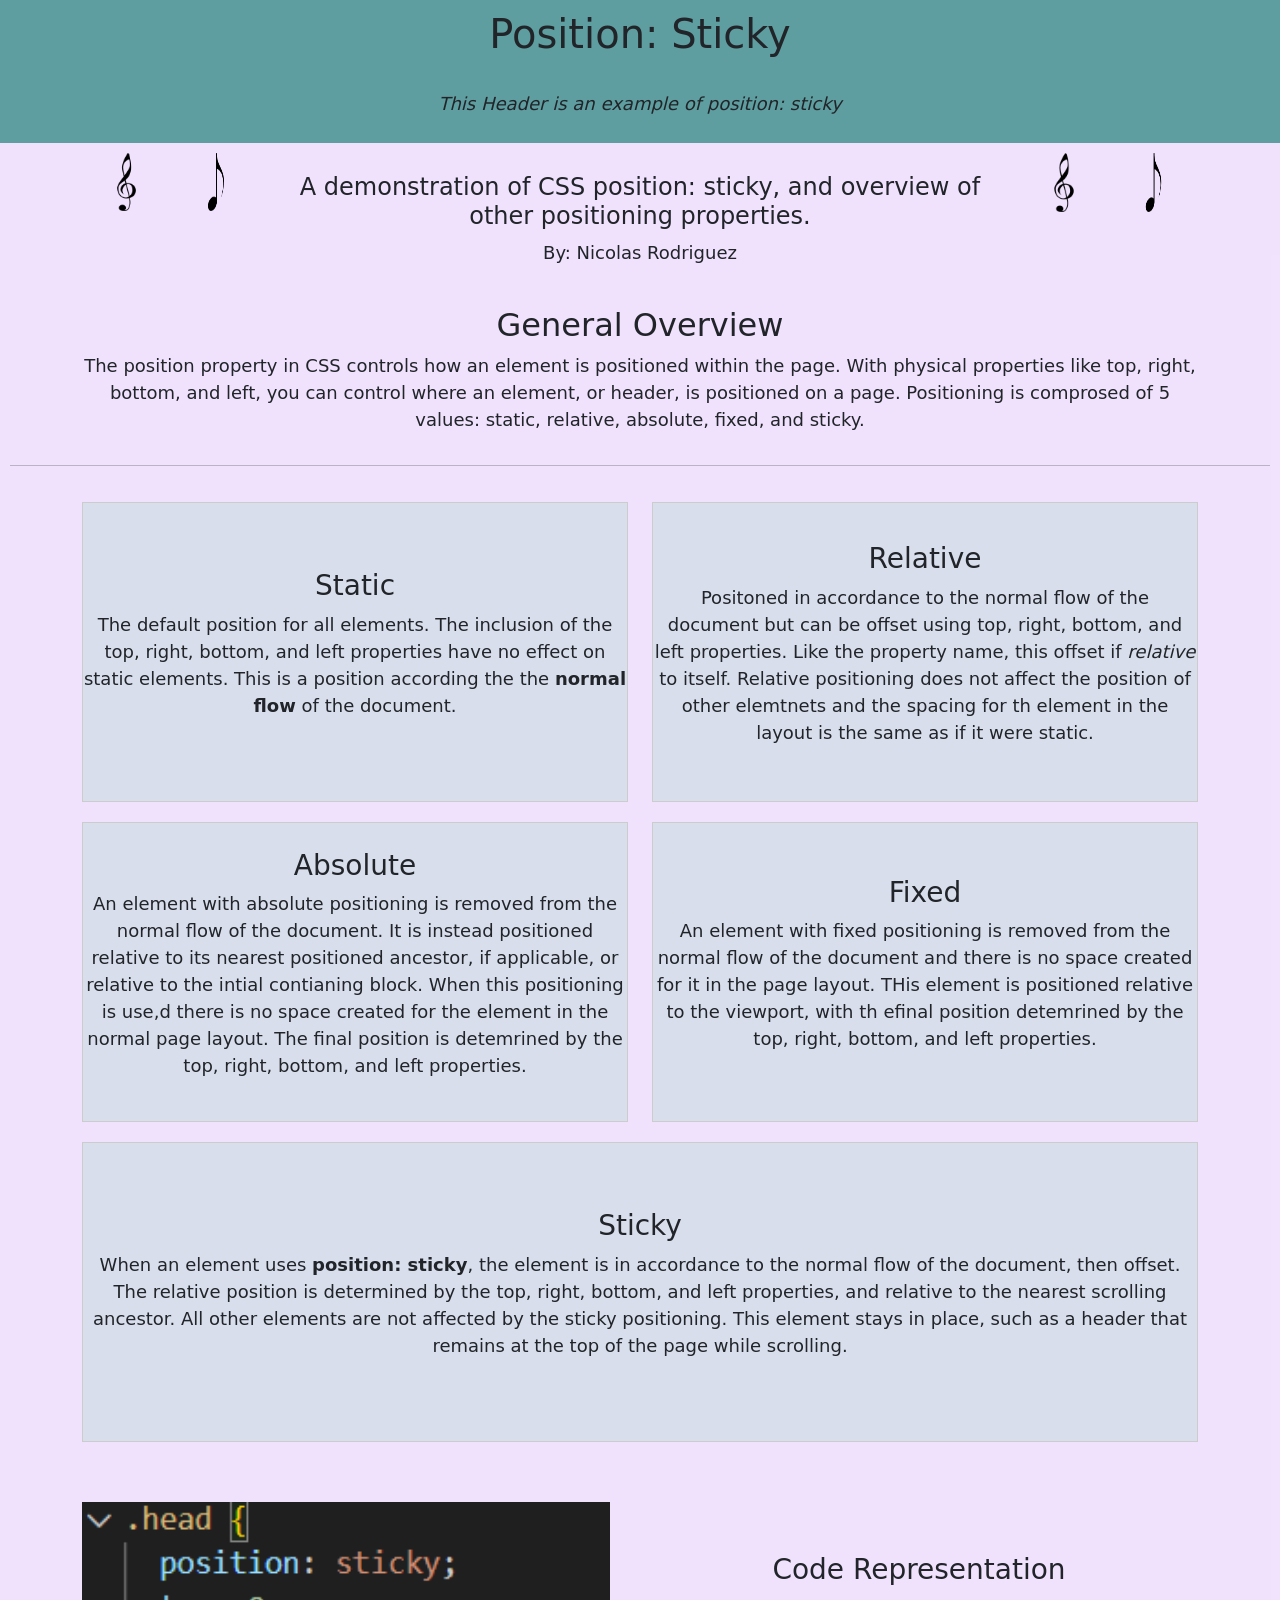
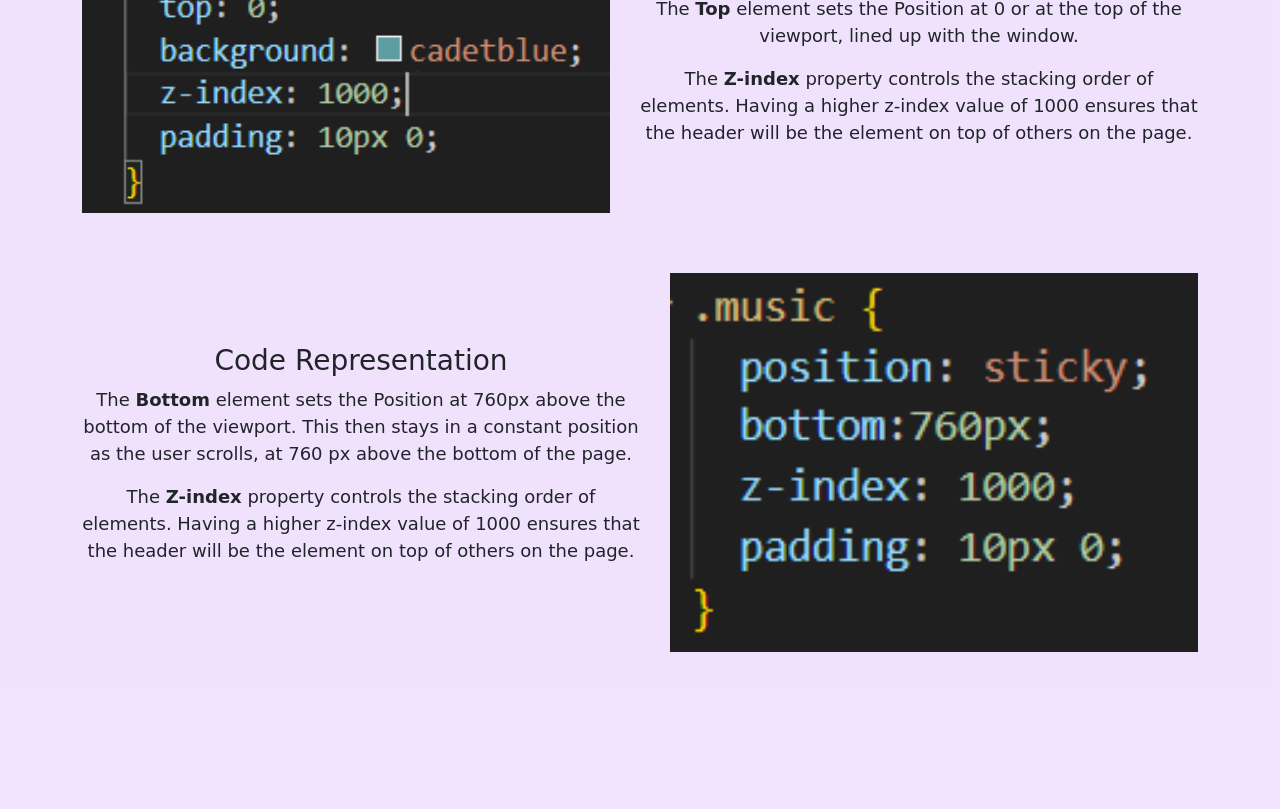
==== css-showcase/index.html @ 86fea000 "CSS Showcase" ====
<!doctype html>
<html class="no-js" lang="">

<head>
  <meta charset="utf-8">
  <meta name="viewport" content="width=device-width, initial-scale=1">
  <title>Position Sticky</title>
  <link rel="stylesheet" href="css/style.css">
  <meta name="description" content="">

 <link href="https://cdn.jsdelivr.net/npm/bootstrap@5.3.8/dist/css/bootstrap.min.css" rel="stylesheet" 
  integrity="sha384-sRIl4kxILFvY47J16cr9ZwB07vP4J8+LH7qKQnuqkuIAvNWLzeN8tE5YBujZqJLB" crossorigin="anonymous">

  <link rel="icon" href="/favicon.ico" sizes="any">
  <link rel="icon" href="/icon.svg" type="image/svg+xml">
  <link rel="apple-touch-icon" href="icon.png">

  <link rel="manifest" href="site.webmanifest">
  <meta name="theme-color" content="#fafafa">
</head>

<body>
    <section class="head">
      <div class="title">
        <h1>Position: Sticky</h1>
        <br>
        <p><i>This Header is an example of position: sticky</i></p>
      </div>
    </section>

  
  <main>

    <section class="intro">
    <div class="container">

      <div class="row">

        <div class="col-md-8 offset-2 justify-content-center text-center"  style="margin-top:30px;">
          
          <h4>A demonstration of CSS position: sticky, and overview of other positioning properties.</h4>
          <p>By: Nicolas Rodriguez</p>
        </div>
      </div>
    </div>
  </section>
<br>
    <section class="overview">

      <div class="container">

        <div class="row">

          <div>
        <h2>General Overview</h2>
        <p>The position property in CSS controls how an element is positioned within the page. With physical properties like top, right, bottom, and left, you can control where an element, or header, is positioned on a page. Positioning is comprosed of 5 values: static, relative, absolute, fixed, and sticky. </p>
        </div>
      </div>
      </div>
    </section>
    <hr>

    <section class="cards">
      <div class="container">
        <div class="row">

          <div class="col-sm-6 col-lg-6 col-xl-6">
          <div class="card-mb-5">
            <div class="card-body">
            <h3>Static</h3>
            <p>The default position for all elements. The inclusion of the top, right, bottom, and left properties have no effect on static elements. This is a position according the the <strong>normal flow</strong> of the document.</p>
          </div>
          </div>
          </div>

          <div class="col-sm-6 col-lg-6 col-xl-6">
          <div class="card-mb-5">
            <div class="card-body">
            <h3>Relative</h3>
            <p>Positoned in accordance to the normal flow of the document but can be offset using top, right, bottom, and left properties. Like the property name, this offset if <i>relative</i> to itself. Relative positioning does not affect the position of other elemtnets and the spacing for th element in the layout is the same as if it were static.</p>
            </div>
          </div>
          </div>
      

          <div class="col-sm-6 col-lg-6 col-xl-6">
          <div class="card-mb-5">
            <div class="card-body">
            <h3>Absolute</h3>
            <p>An element with absolute positioning is removed from the normal flow of the document. It is instead positioned relative to its nearest positioned ancestor, if applicable, or relative to the intial contianing block. When this positioning is use,d there is no space created for the element in the normal page layout. The final position is detemrined by the top, right, bottom, and left properties.</p>
          </div>
          </div>
          </div>

          <div class="col-sm-6 col-lg-6 col-xl-6">
          <div class="card-mb-5">
            <div class="card-body">
            <h3>Fixed</h3>
            <p>An element with fixed positioning is removed from the normal flow of the document and there is no space created for it in the page layout. THis element is positioned relative to the viewport, with th efinal position detemrined by the top, right, bottom, and left properties.</p>
          </div>
          </div>
          </div>
          
          <div class="col-sm-6 col-lg-6 col-xl-12">
          <div class="card-mb-3">
            <div class="card-body">
            <h3>Sticky</h3>
            <p>When an element uses <strong>position: sticky</strong>, the element is in accordance to the normal flow of the document, then offset. The relative position is determined by the top, right, bottom, and left properties, and relative to the nearest scrolling ancestor. All other elements are not affected by the sticky positioning. This element stays in place, such as a header that remains at the top of the page while scrolling.</p>
          </div>
          </div>
          </div>
        </div>

      </div>
    </section>
    
    <section class="img" style="margin-top: 60px;">
      <div class="container">
        <div class="row">
          <div class="col-xl-12 d-flex" style="margin-right: 15px;">
      <img src="img/Screenshot 2026-03-07 145731.png" alt="Example of Sticky Positioning CSS Code">
      <div class="col-xl-6 d-flex justify-content-center flex-column" style="margin-left: 30px;">
      <h3>Code Representation</h3>
      <p>The <strong>Top</strong> element sets the Position at 0 or at the top of the viewport, lined up with the window.</p>
      <p>The <strong>Z-index</strong> property controls the stacking order of elements. Having a higher z-index value of 1000 ensures that the header will be the element on top of others on the page.</p>
      </div>
      </div>
      </div>
      </div>
    </section>

  <section class="img" style="margin-top: 60px;">
  <div class="container">
    <div class="row">
      <div class="col-xl-12 d-flex flex-row-reverse" style="margin-right: 15px;">

        <img src="img/Screenshot 2026-03-08 170911.png" alt="Example of Sticky Positioning CSS Code" style="width:50%; height:auto;">

        <div class="col-xl-6 d-flex justify-content-center flex-column" style="margin-right: 30px;">
          <h3>Code Representation</h3>
          <p>The <strong>Bottom</strong> element sets the Position at 760px above the bottom of the viewport. This then stays in a constant position as the user scrolls, at 760 px above the bottom of the page.</p>
          <p>The <strong>Z-index</strong> property controls the stacking order of elements. Having a higher z-index value of 1000 ensures that the header will be the element on top of others on the page.</p>
        </div>

      </div>
    </div>
  </div>
</section>

    <section class="music">
      <div class="container">
  
        <div class="row">
  
          <div class="note">
            <img src="img/staff.png" alt="Musical Staff">
            <img src="img/quater.png" alt="Quarter Note">
          </div>
        </div>
      </div>
  
    </section>

    <section class="music-2">
      <div class="container">
  
        <div class="row">
  
          <div class="note-2">
            <img src="img/staff.png" alt="Musical Staff">
            <img src="img/quater.png" alt="Quarter Note">
          </div>
        </div>
      </div>
  
    </section>
  </main>
  
  <script src="js/app.js"></script>

</body>

</html>
---- css-showcase/css/style.css ----
/*! HTML5 Boilerplate v9.0.1 | MIT License | https://html5boilerplate.com/ */

/* main.css 3.0.0 | MIT License | https://github.com/h5bp/main.css#readme */
/*
 * What follows is the result of much research on cross-browser styling.
 * Credit left inline and big thanks to Nicolas Gallagher, Jonathan Neal,
 * Kroc Camen, and the H5BP dev community and team.
 */

/* ==========================================================================
   Base styles: opinionated defaults
   ========================================================================== */

html {
  color: #222;
  font-size: 1em;
  line-height: 1.4;
}

/*
 * Remove text-shadow in selection highlight:
 * https://twitter.com/miketaylr/status/12228805301
 *
 * Customize the background color to match your design.
 */

::-moz-selection {
  background: #b3d4fc;
  text-shadow: none;
}

::selection {
  background: #b3d4fc;
  text-shadow: none;
}

/*
 * A better looking default horizontal rule
 */

hr {
  display: block;
  height: 1px;
  border: 0;
  border-top: 1px solid #ccc;
  margin: 1em 0;
  padding: 0;
}

/*
 * Remove the gap between audio, canvas, iframes,
 * images, videos and the bottom of their containers:
 * https://github.com/h5bp/html5-boilerplate/issues/440
 */

audio,
canvas,
iframe,
img,
svg,
video {
  vertical-align: middle;
}

/*
 * Remove default fieldset styles.
 */

fieldset {
  border: 0;
  margin: 0;
  padding: 0;
}

/*
 * Allow only vertical resizing of textareas.
 */

textarea {
  resize: vertical;
}

/* ==========================================================================
   Author's custom styles
   ========================================================================== */

main {
  max-width: auto;
  padding: 0 10px;
  background-color: rgba(222, 188, 250, 0.44);
}

 p, h1, h2, h3, h4, h5, h6 {
  text-align: center;
}

p {
  font-size: large;
}

.card-body {
  
  display: flex;
  flex-direction: column;
  justify-content: center; 
  align-items: center;     
  height: 300px;           
  border: 1px solid #ccc;
  margin-top: 20px;
  background-color: rgba(188, 217, 217, 0.44);
}


.head {
  position: sticky;
  top: 0;
  background: cadetblue;
  z-index: 1000;
  padding: 10px 0;
}

img {
  width: 100%;
  height: auto;
}

.note img {
  width: 8%;
  height: auto;
  padding:0 30px;
  margin-right: 0 20px;
}

.note {
  display: flex;
  align-items: left;
  justify-content: left;
  margin-top: 20px;
}

.music {
  position: sticky;
  bottom:760px;
  z-index: 1000;
  padding: 10px 0;
}

.note-2{
  display: flex;
  align-items: right;
  justify-content: right;
  margin-top: 20px;
}

.note-2 img {
  width: 8%;
  height: auto;
  padding:0 30px;
  margin-right: 0 20px;
}

.music-2 {
  position: sticky;
  bottom:760px;
  z-index: 1000;
  padding: 10px 0;

}



   

/* ==========================================================================
   Helper classes
   ========================================================================== */

/*
 * Hide visually and from screen readers
 */

.hidden,
[hidden] {
  display: none !important;
}

/*
 * Hide only visually, but have it available for screen readers:
 * https://snook.ca/archives/html_and_css/hiding-content-for-accessibility
 *
 * 1. For long content, line feeds are not interpreted as spaces and small width
 *    causes content to wrap 1 word per line:
 *    https://medium.com/@jessebeach/beware-smushed-off-screen-accessible-text-5952a4c2cbfe
 */

.visually-hidden {
  border: 0;
  clip: rect(0, 0, 0, 0);
  height: 1px;
  margin: -1px;
  overflow: hidden;
  padding: 0;
  position: absolute;
  white-space: nowrap;
  width: 1px;
  /* 1 */
}

/*
 * Extends the .visually-hidden class to allow the element
 * to be focusable when navigated to via the keyboard:
 * https://www.drupal.org/node/897638
 */

.visually-hidden.focusable:active,
.visually-hidden.focusable:focus {
  clip: auto;
  height: auto;
  margin: 0;
  overflow: visible;
  position: static;
  white-space: inherit;
  width: auto;
}

/*
 * Hide visually and from screen readers, but maintain layout
 */

.invisible {
  visibility: hidden;
}

/*
 * Clearfix: contain floats
 *
 * The use of `table` rather than `block` is only necessary if using
 * `::before` to contain the top-margins of child elements.
 */

.clearfix::before,
.clearfix::after {
  content: "";
  display: table;
}

.clearfix::after {
  clear: both;
}

/* ==========================================================================
   EXAMPLE Media Queries for Responsive Design.
   These examples override the primary ('mobile first') styles.
   Modify as content requires.
   ========================================================================== */

@media only screen and (min-width: 35em) {
  /* Style adjustments for viewports that meet the condition */
}

@media print,
  (-webkit-min-device-pixel-ratio: 1.25),
  (min-resolution: 1.25dppx),
  (min-resolution: 120dpi) {
  /* Style adjustments for high resolution devices */
}

/* ==========================================================================
   Print styles.
   Inlined to avoid the additional HTTP request:
   https://www.phpied.com/delay-loading-your-print-css/
   ========================================================================== */

@media print {
  *,
  *::before,
  *::after {
    background: #fff !important;
    color: #000 !important;
    /* Black prints faster */
    box-shadow: none !important;
    text-shadow: none !important;
  }

  a,
  a:visited {
    text-decoration: underline;
  }

  a[href]::after {
    content: " (" attr(href) ")";
  }

  abbr[title]::after {
    content: " (" attr(title) ")";
  }

  /*
   * Don't show links that are fragment identifiers,
   * or use the `javascript:` pseudo protocol
   */
  a[href^="#"]::after,
  a[href^="javascript:"]::after {
    content: "";
  }

  pre {
    white-space: pre-wrap !important;
  }

  pre,
  blockquote {
    border: 1px solid #999;
    page-break-inside: avoid;
  }

  tr,
  img {
    page-break-inside: avoid;
  }

  p,
  h2,
  h3 {
    orphans: 3;
    widows: 3;
  }

  h2,
  h3 {
    page-break-after: avoid;
  }
}
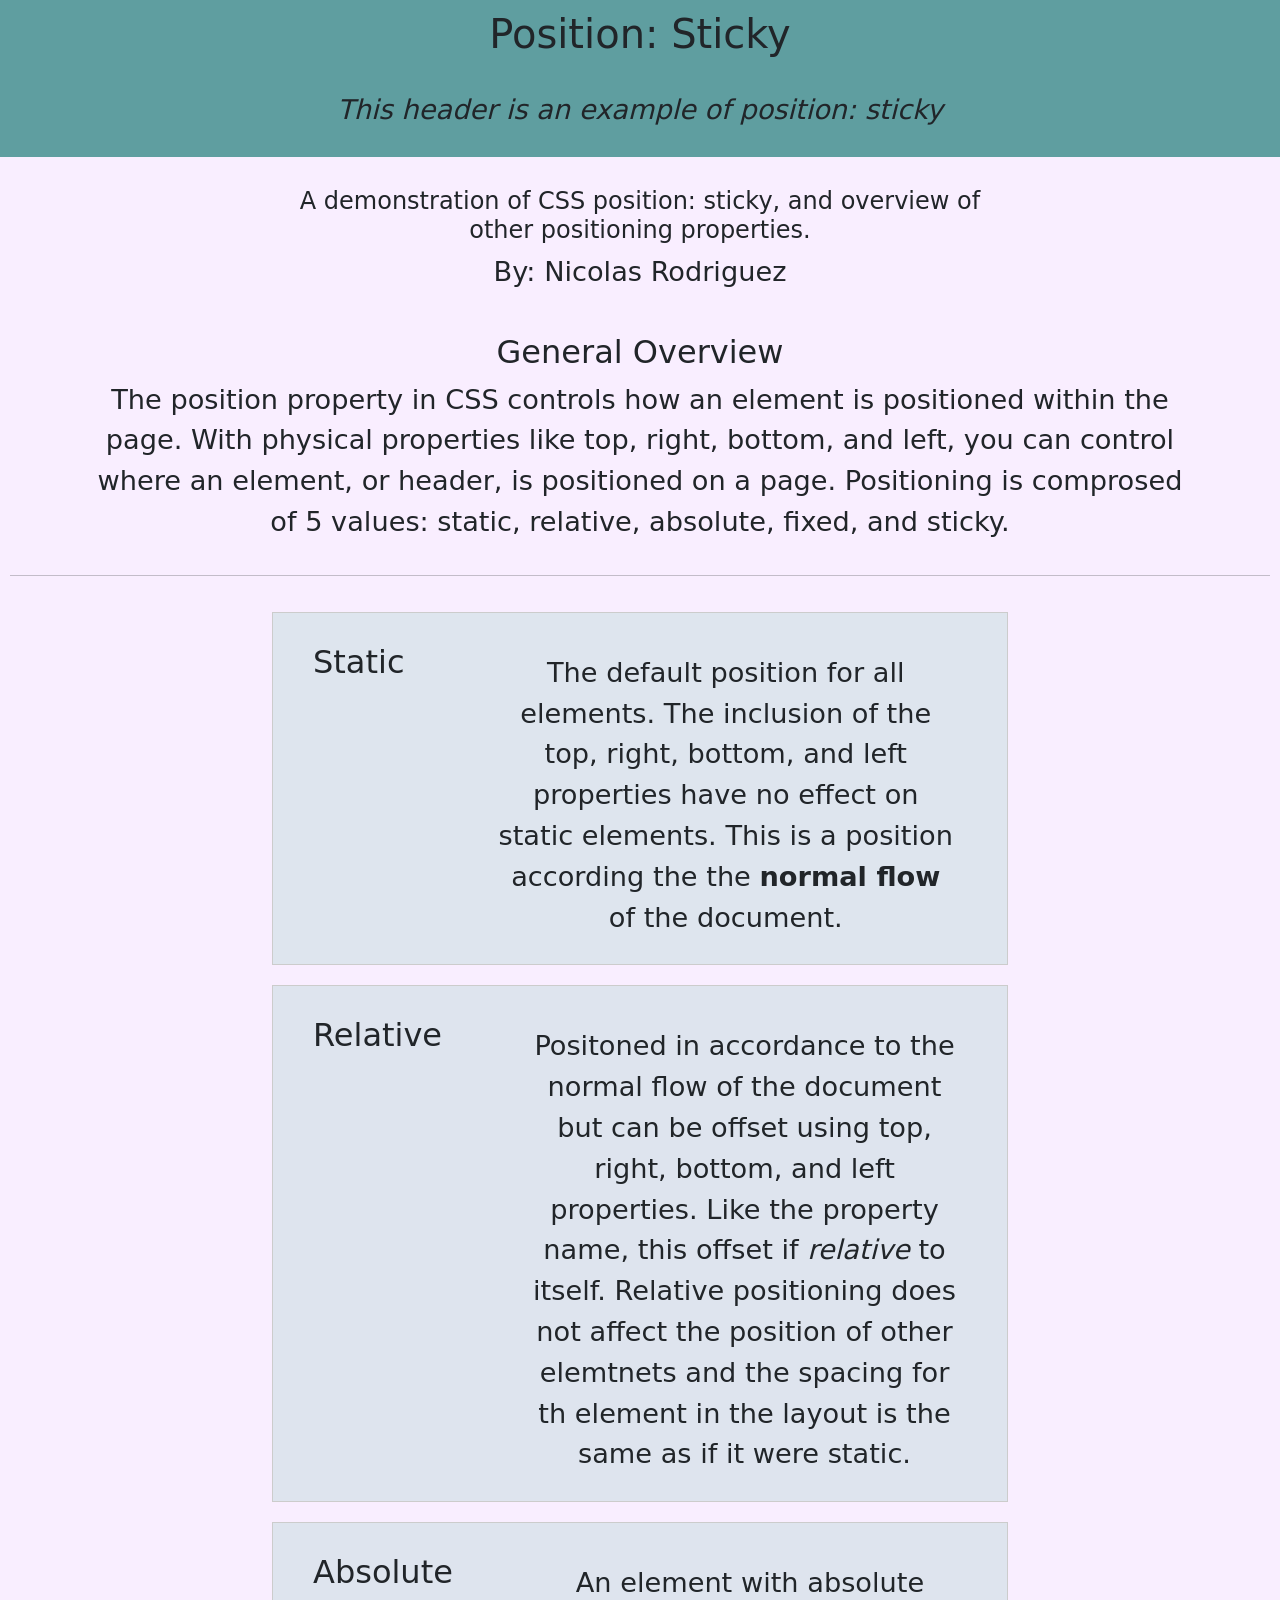
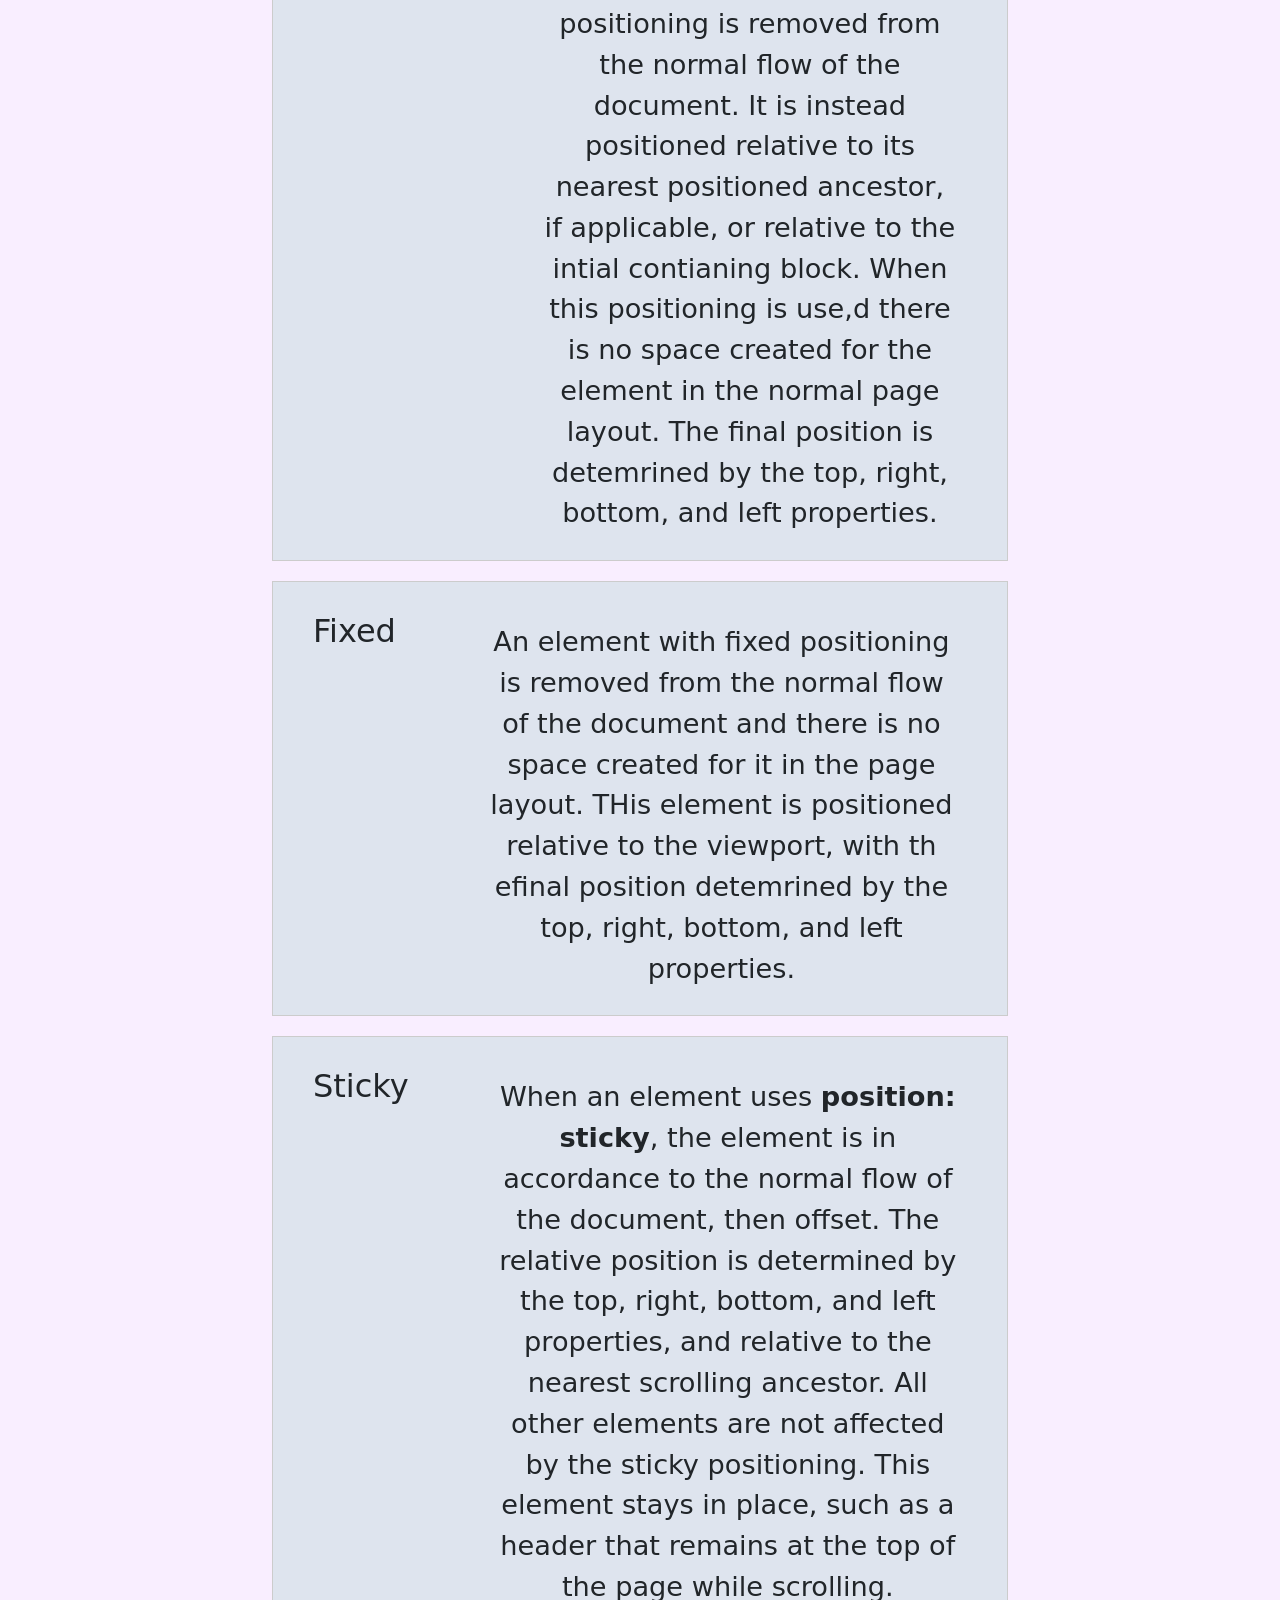
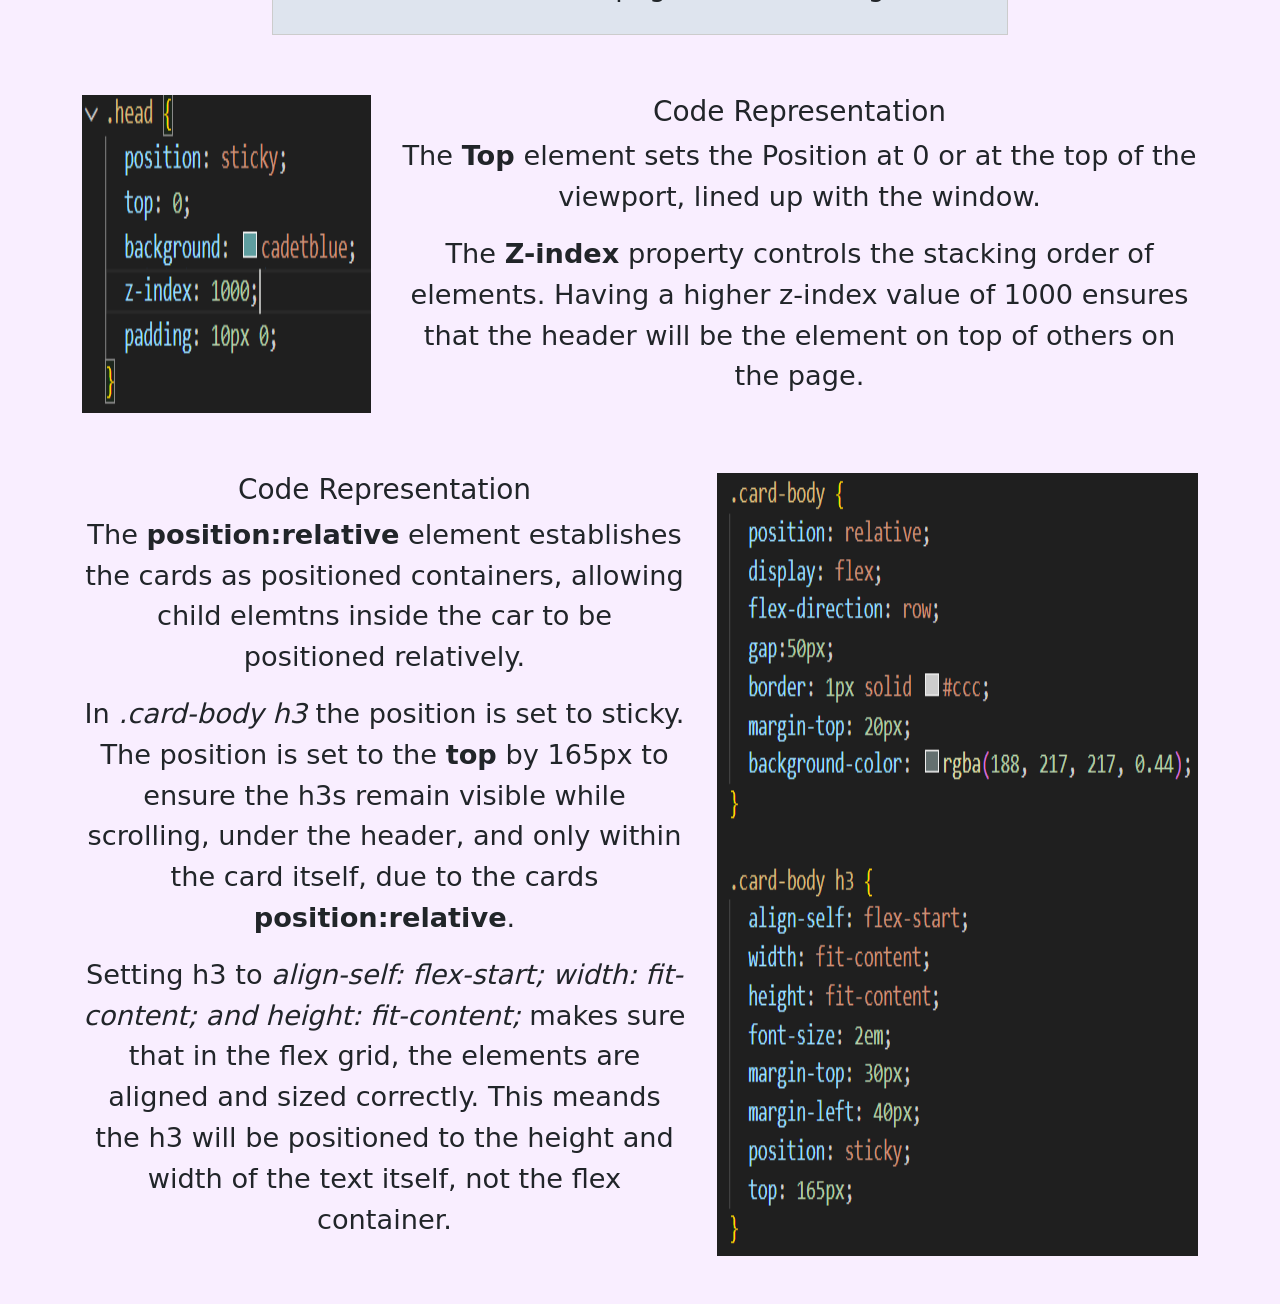
==== commit 258918fa: "css showcase retouch" ====
--- a/css-showcase/index.html
+++ b/css-showcase/index.html
@@ -15,8 +15,6 @@
   <link rel="icon" href="/icon.svg" type="image/svg+xml">
   <link rel="apple-touch-icon" href="icon.png">
 
-  <link rel="manifest" href="site.webmanifest">
-  <meta name="theme-color" content="#fafafa">
 </head>
 
 <body>
@@ -24,7 +22,7 @@
       <div class="title">
         <h1>Position: Sticky</h1>
         <br>
-        <p><i>This Header is an example of position: sticky</i></p>
+        <p><i>This header is an example of position: sticky</i></p>
       </div>
     </section>
 
@@ -64,49 +62,41 @@
       <div class="container">
         <div class="row">
 
-          <div class="col-sm-6 col-lg-6 col-xl-6">
-          <div class="card-mb-5">
+          <div class="col-sm-8 offset-sm-2 col-lg-8 offset-lg-2 col-xl-8 offset-xl-2" >
             <div class="card-body">
             <h3>Static</h3>
             <p>The default position for all elements. The inclusion of the top, right, bottom, and left properties have no effect on static elements. This is a position according the the <strong>normal flow</strong> of the document.</p>
           </div>
           </div>
-          </div>
 
-          <div class="col-sm-6 col-lg-6 col-xl-6">
-          <div class="card-mb-5">
+          <div class="col-sm-8 offset-sm-2 col-lg-8 offset-lg-2 col-xl-8 offset-xl-2">
             <div class="card-body">
             <h3>Relative</h3>
             <p>Positoned in accordance to the normal flow of the document but can be offset using top, right, bottom, and left properties. Like the property name, this offset if <i>relative</i> to itself. Relative positioning does not affect the position of other elemtnets and the spacing for th element in the layout is the same as if it were static.</p>
             </div>
           </div>
-          </div>
+  
       
 
-          <div class="col-sm-6 col-lg-6 col-xl-6">
-          <div class="card-mb-5">
+          <div class="col-sm-8 offset-sm-2 col-lg-8 offset-lg-2 col-xl-8 offset-xl-2">
             <div class="card-body">
             <h3>Absolute</h3>
             <p>An element with absolute positioning is removed from the normal flow of the document. It is instead positioned relative to its nearest positioned ancestor, if applicable, or relative to the intial contianing block. When this positioning is use,d there is no space created for the element in the normal page layout. The final position is detemrined by the top, right, bottom, and left properties.</p>
           </div>
           </div>
-          </div>
 
-          <div class="col-sm-6 col-lg-6 col-xl-6">
-          <div class="card-mb-5">
+
+          <div class="col-sm-8 offset-sm-2 col-lg-8 offset-lg-2 col-xl-8 offset-xl-2">
             <div class="card-body">
             <h3>Fixed</h3>
             <p>An element with fixed positioning is removed from the normal flow of the document and there is no space created for it in the page layout. THis element is positioned relative to the viewport, with th efinal position detemrined by the top, right, bottom, and left properties.</p>
           </div>
           </div>
-          </div>
           
-          <div class="col-sm-6 col-lg-6 col-xl-12">
-          <div class="card-mb-3">
+          <div class="col-sm-8 offset-sm-2 col-lg-8 offset-lg-2 col-xl-8 offset-xl-2">
             <div class="card-body">
             <h3>Sticky</h3>
             <p>When an element uses <strong>position: sticky</strong>, the element is in accordance to the normal flow of the document, then offset. The relative position is determined by the top, right, bottom, and left properties, and relative to the nearest scrolling ancestor. All other elements are not affected by the sticky positioning. This element stays in place, such as a header that remains at the top of the page while scrolling.</p>
-          </div>
           </div>
           </div>
         </div>
@@ -117,9 +107,9 @@
     <section class="img" style="margin-top: 60px;">
       <div class="container">
         <div class="row">
-          <div class="col-xl-12 d-flex" style="margin-right: 15px;">
-      <img src="img/Screenshot 2026-03-07 145731.png" alt="Example of Sticky Positioning CSS Code">
-      <div class="col-xl-6 d-flex justify-content-center flex-column" style="margin-left: 30px;">
+          <div class="col-sm-12 col-xl-12 d-flex" style="margin-right: 15px;">
+      <img src="img/head-position.png" alt="Example of Sticky Positioning CSS Code">
+      <div class="flex-column" style="margin-left: 30px;">
       <h3>Code Representation</h3>
       <p>The <strong>Top</strong> element sets the Position at 0 or at the top of the viewport, lined up with the window.</p>
       <p>The <strong>Z-index</strong> property controls the stacking order of elements. Having a higher z-index value of 1000 ensures that the header will be the element on top of others on the page.</p>
@@ -132,48 +122,22 @@
   <section class="img" style="margin-top: 60px;">
   <div class="container">
     <div class="row">
-      <div class="col-xl-12 d-flex flex-row-reverse" style="margin-right: 15px;">
+      <div class="col-sm-12 col-xl-12  d-flex flex-row-reverse" style="margin-right: 15px;">
 
-        <img src="img/Screenshot 2026-03-08 170911.png" alt="Example of Sticky Positioning CSS Code" style="width:50%; height:auto;">
+        <img src="img/h3-card-position.png" alt="Example of Sticky Positioning CSS Code" >
 
-        <div class="col-xl-6 d-flex justify-content-center flex-column" style="margin-right: 30px;">
+        <div class="flex-column" style="margin-right: 30px;">
           <h3>Code Representation</h3>
-          <p>The <strong>Bottom</strong> element sets the Position at 760px above the bottom of the viewport. This then stays in a constant position as the user scrolls, at 760 px above the bottom of the page.</p>
-          <p>The <strong>Z-index</strong> property controls the stacking order of elements. Having a higher z-index value of 1000 ensures that the header will be the element on top of others on the page.</p>
+          <p>The <strong>position:relative</strong> element establishes the cards as positioned containers, allowing child elemtns inside the car to be positioned relatively.</p>
+          <p>In <i>.card-body h3</i> the position is set to sticky. The position is set to the <strong>top</strong> by 165px to ensure the h3s remain visible while scrolling, under the header, and only within the card itself, due to the cards <strong>position:relative</strong>.</p>
+          <p>Setting h3 to <i>align-self: flex-start; width: fit-content; and height: fit-content;</i> makes sure that in the flex grid, the elements are aligned and sized correctly. This meands the h3 will be positioned to the height and width of the text itself, not the flex container.</p>
         </div>
 
       </div>
     </div>
   </div>
 </section>
-
-    <section class="music">
-      <div class="container">
-  
-        <div class="row">
-  
-          <div class="note">
-            <img src="img/staff.png" alt="Musical Staff">
-            <img src="img/quater.png" alt="Quarter Note">
-          </div>
-        </div>
-      </div>
-  
-    </section>
-
-    <section class="music-2">
-      <div class="container">
-  
-        <div class="row">
-  
-          <div class="note-2">
-            <img src="img/staff.png" alt="Musical Staff">
-            <img src="img/quater.png" alt="Quarter Note">
-          </div>
-        </div>
-      </div>
-  
-    </section>
+<br><br>
   </main>
   
   <script src="js/app.js"></script>
--- a/css-showcase/css/style.css
+++ b/css-showcase/css/style.css
@@ -87,7 +87,7 @@
 main {
   max-width: auto;
   padding: 0 10px;
-  background-color: rgba(222, 188, 250, 0.44);
+  background-color: rgba(241, 216, 254, 0.44);
 }
 
  p, h1, h2, h3, h4, h5, h6 {
@@ -95,19 +95,37 @@
 }
 
 p {
-  font-size: large;
+  font-size: 1.7em;
 }
 
 .card-body {
-  
+  position: relative;
   display: flex;
-  flex-direction: column;
-  justify-content: center; 
-  align-items: center;     
-  height: 300px;           
+  flex-direction: row;
+  gap:50px;
   border: 1px solid #ccc;
   margin-top: 20px;
   background-color: rgba(188, 217, 217, 0.44);
+}
+
+.card-body h3 {
+  align-self: flex-start;   
+  width: fit-content;       
+  height: fit-content;  
+  font-size: 2em;
+  margin-top: 30px;
+  margin-left: 40px;
+  position: sticky;
+  top: 165px;  
+}
+
+
+.card-body p{
+  font-size: 1.7em;
+  margin-right: 40px;
+  margin-left:30px;
+  margin-top:30px;
+  padding: 10px;
 }
 
 
@@ -119,53 +137,11 @@
   padding: 10px 0;
 }
 
-img {
-  width: 100%;
-  height: auto;
-}
-
-.note img {
-  width: 8%;
-  height: auto;
-  padding:0 30px;
-  margin-right: 0 20px;
-}
-
-.note {
-  display: flex;
-  align-items: left;
-  justify-content: left;
-  margin-top: 20px;
-}
-
-.music {
-  position: sticky;
-  bottom:760px;
-  z-index: 1000;
-  padding: 10px 0;
-}
-
-.note-2{
-  display: flex;
-  align-items: right;
-  justify-content: right;
-  margin-top: 20px;
-}
-
-.note-2 img {
-  width: 8%;
-  height: auto;
-  padding:0 30px;
-  margin-right: 0 20px;
-}
-
-.music-2 {
-  position: sticky;
-  bottom:760px;
-  z-index: 1000;
-  padding: 10px 0;
-
-}
+
+
+
+
+
 
 
 
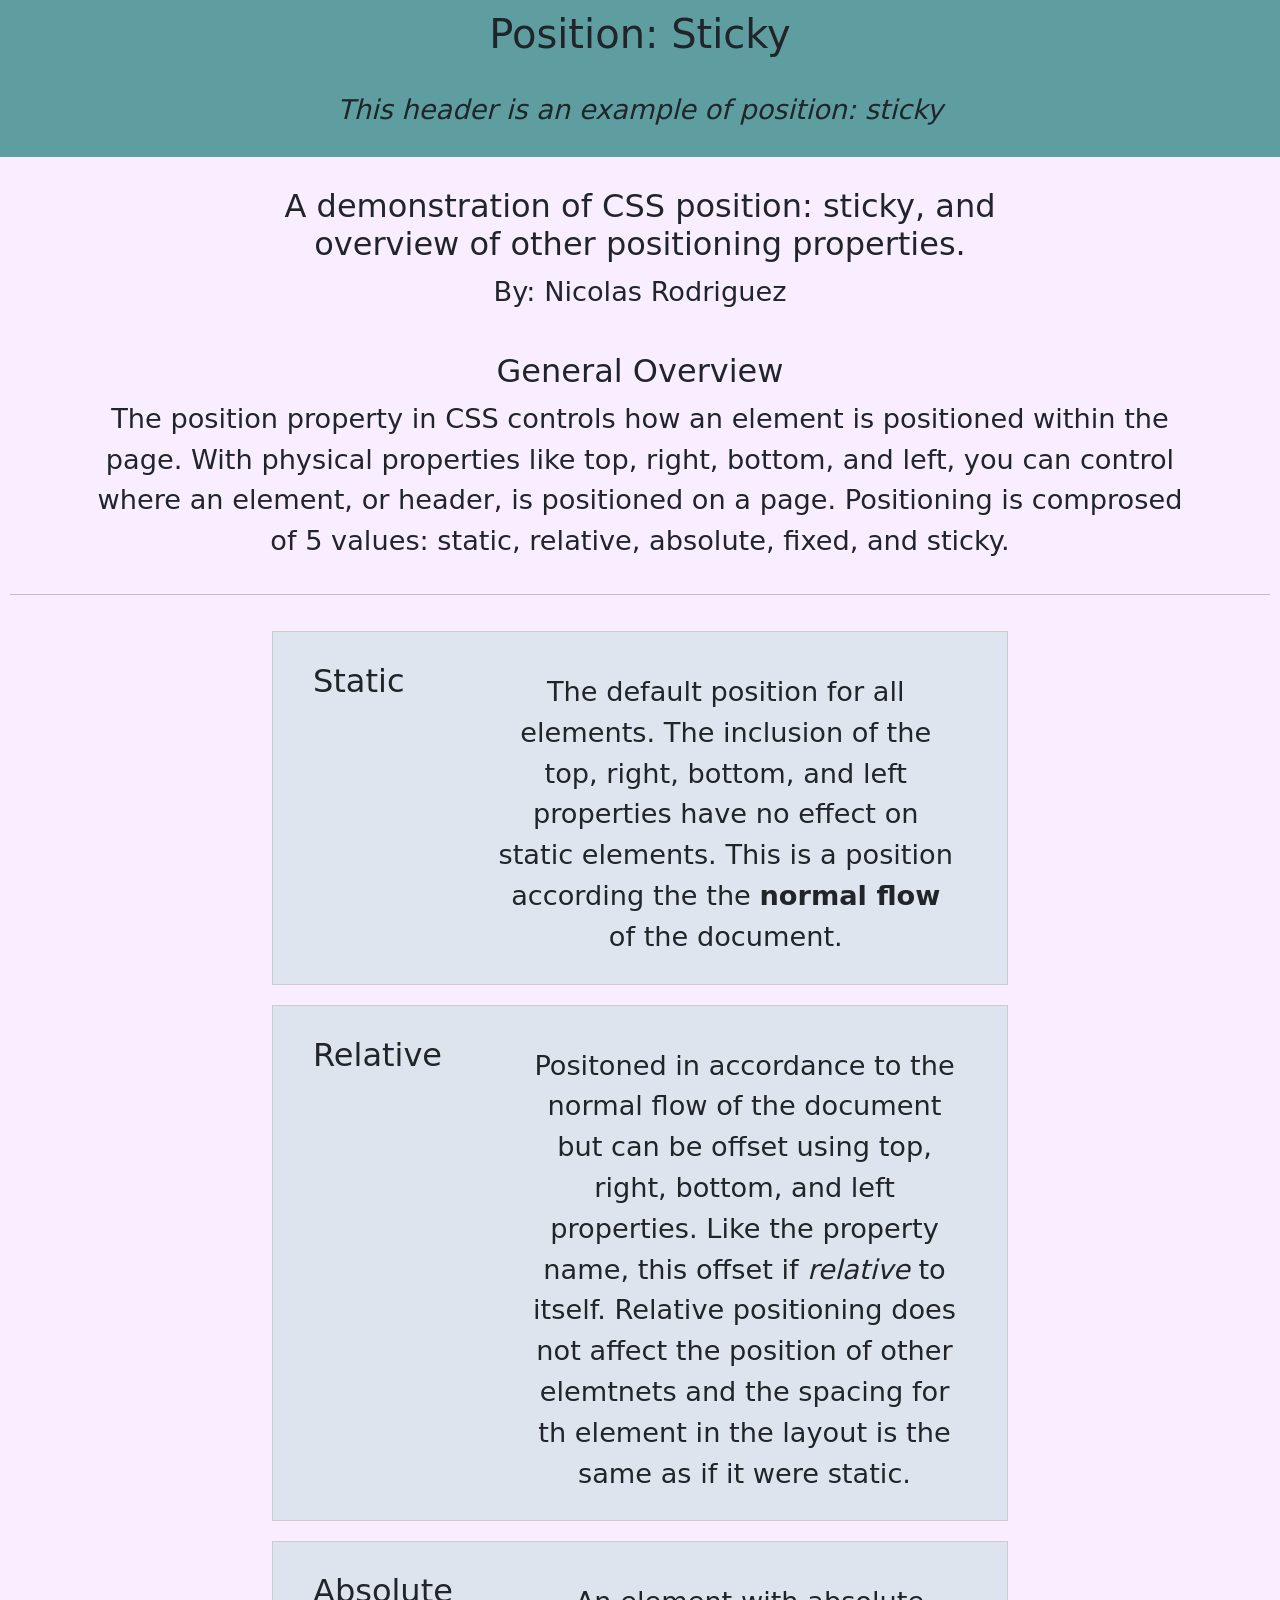
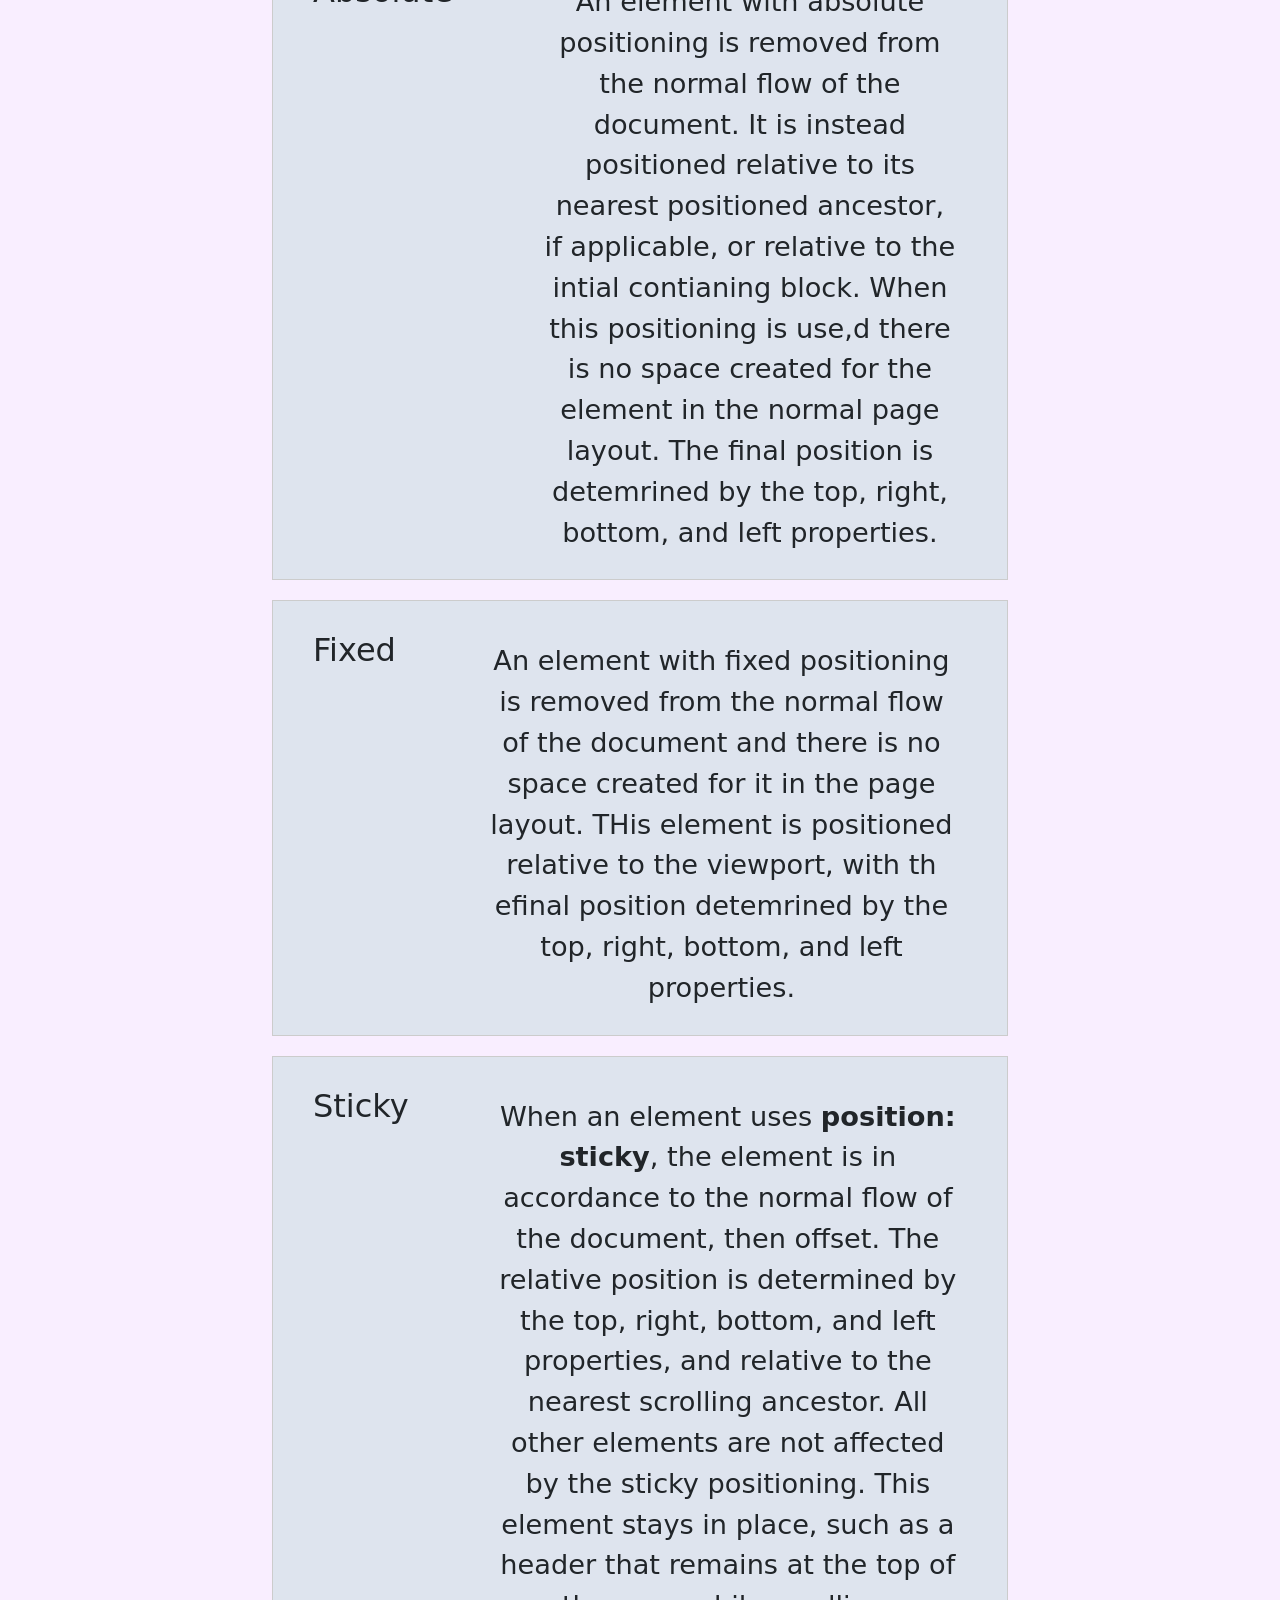
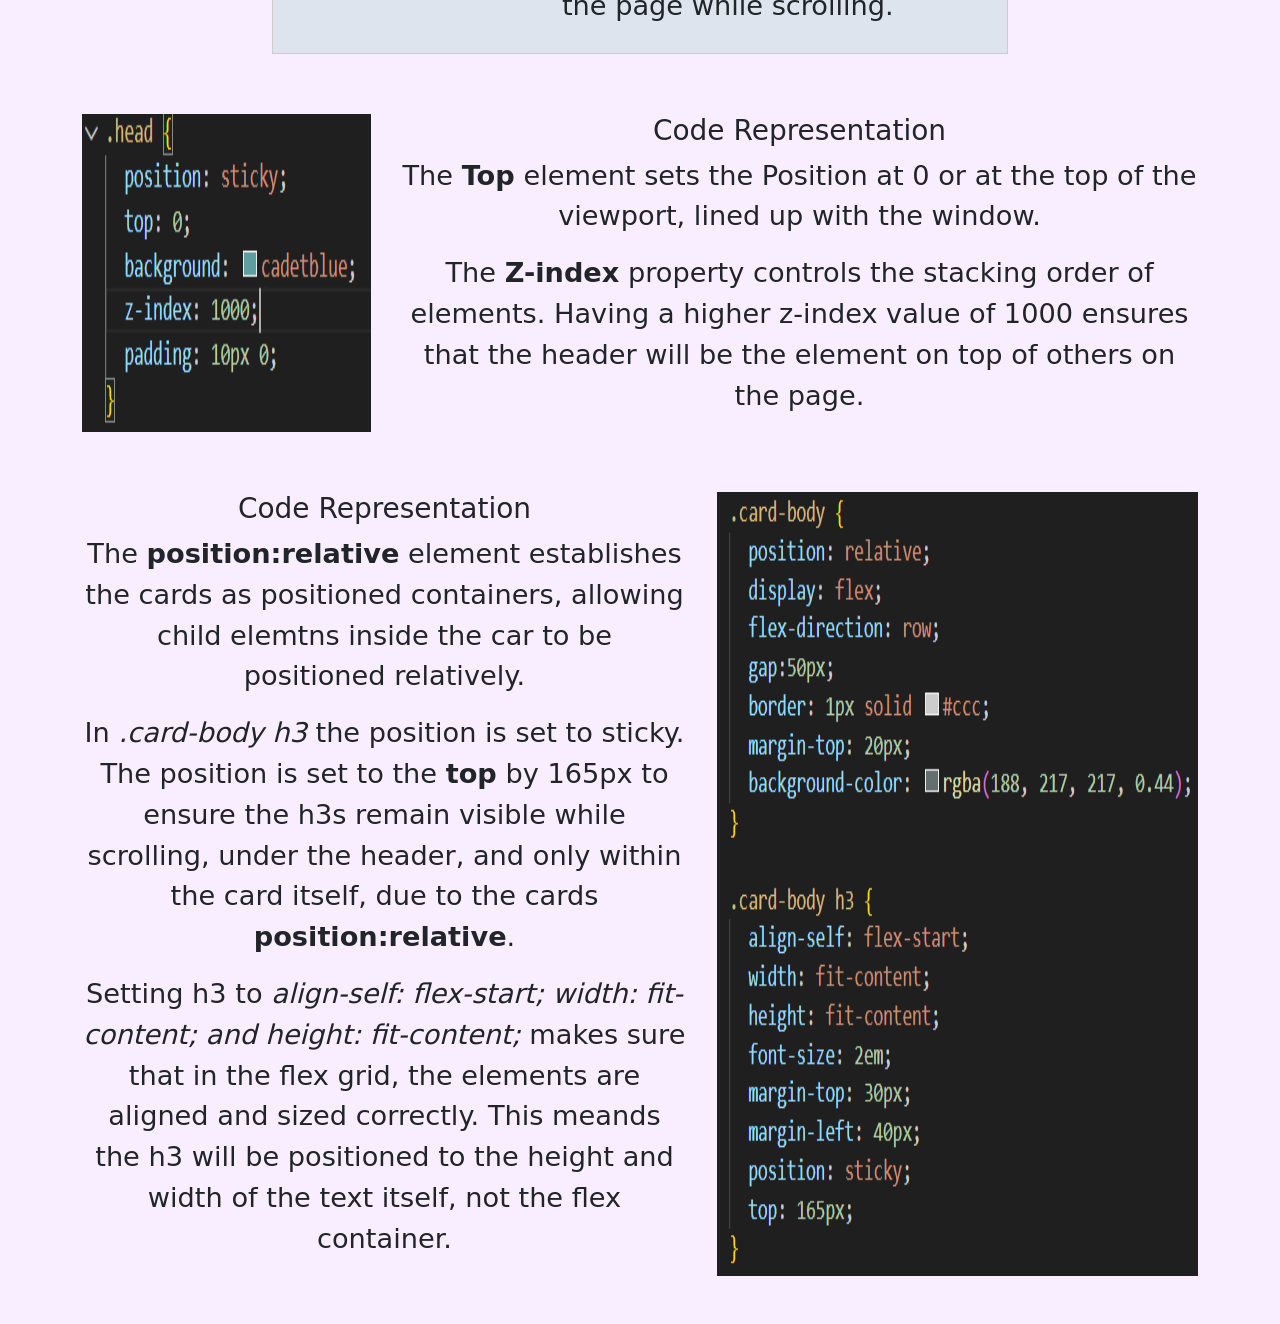
==== commit c7f4b84c: "heading adjustment" ====
--- a/css-showcase/index.html
+++ b/css-showcase/index.html
@@ -1,5 +1,5 @@
 <!doctype html>
-<html class="no-js" lang="">
+<html class="no-js" lang="en">
 
 <head>
   <meta charset="utf-8">
@@ -36,7 +36,7 @@
 
         <div class="col-md-8 offset-2 justify-content-center text-center"  style="margin-top:30px;">
           
-          <h4>A demonstration of CSS position: sticky, and overview of other positioning properties.</h4>
+          <h2>A demonstration of CSS position: sticky, and overview of other positioning properties.</h2>
           <p>By: Nicolas Rodriguez</p>
         </div>
       </div>
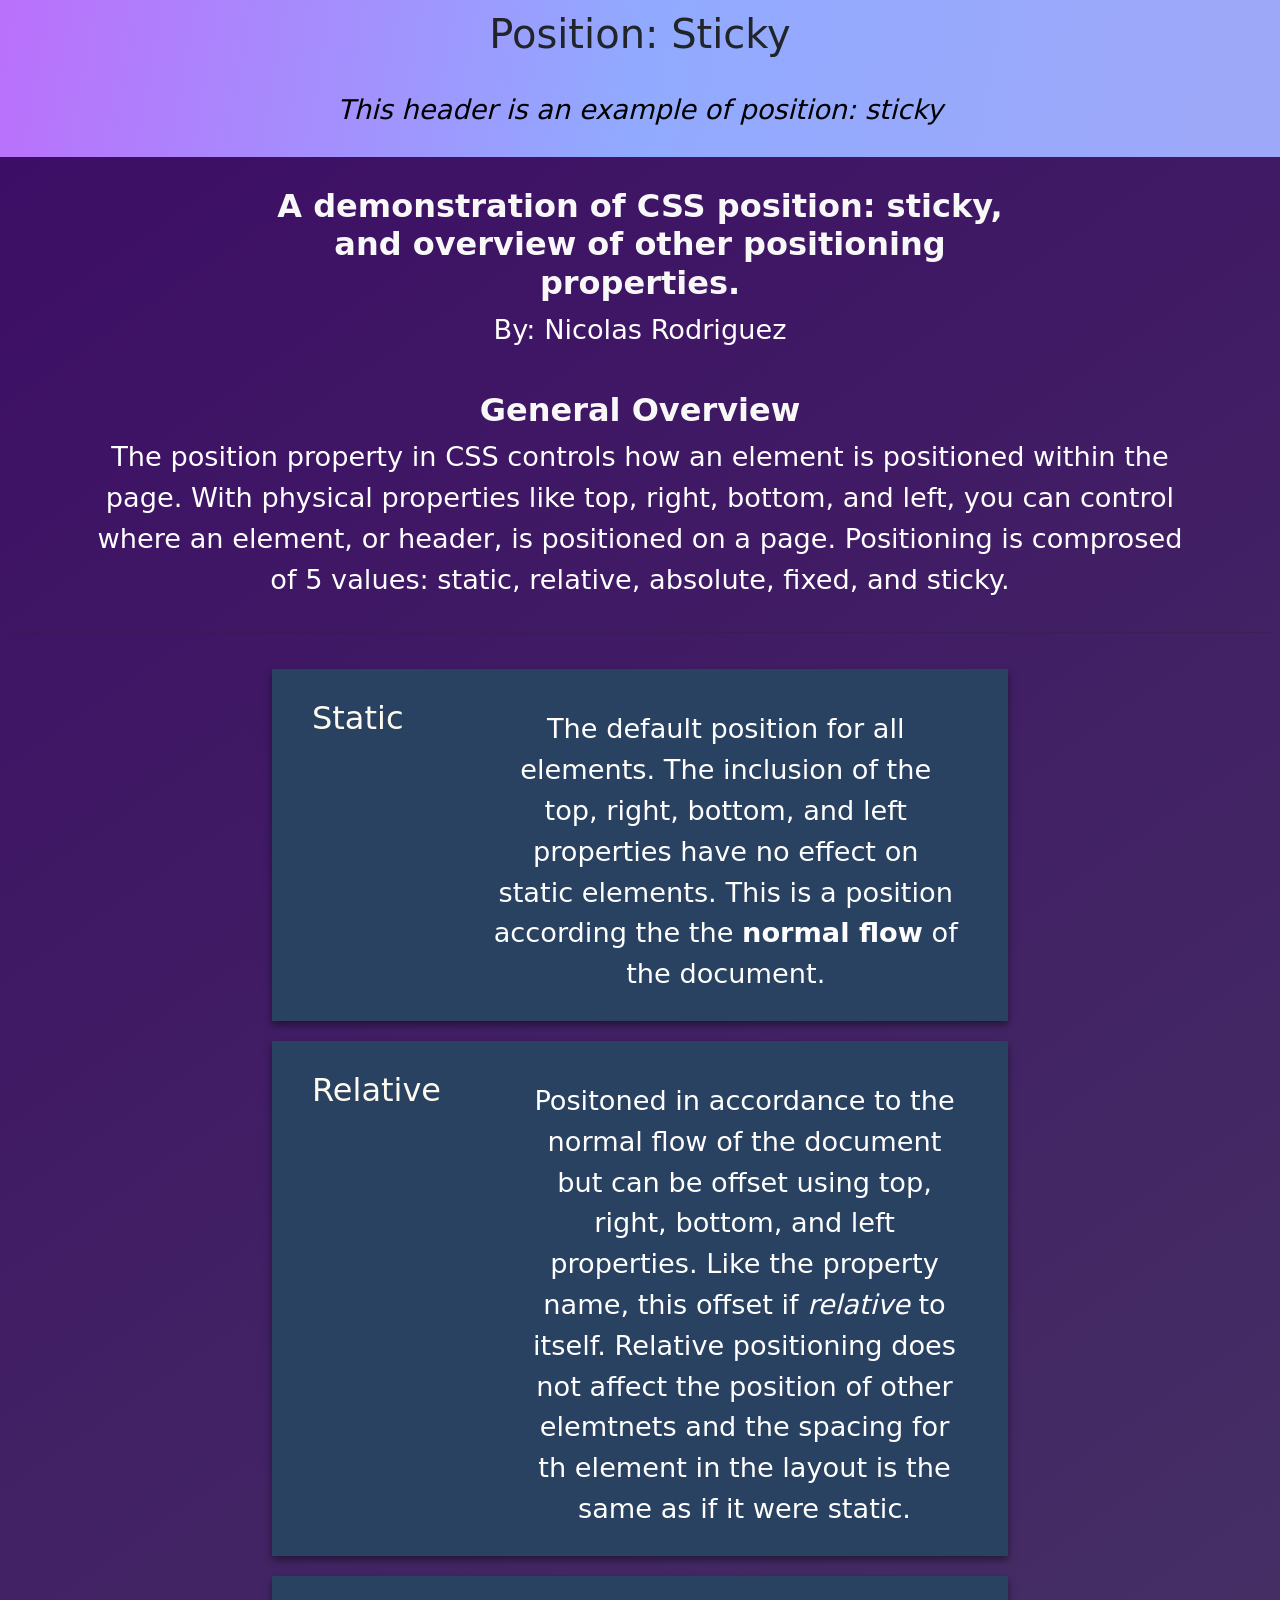
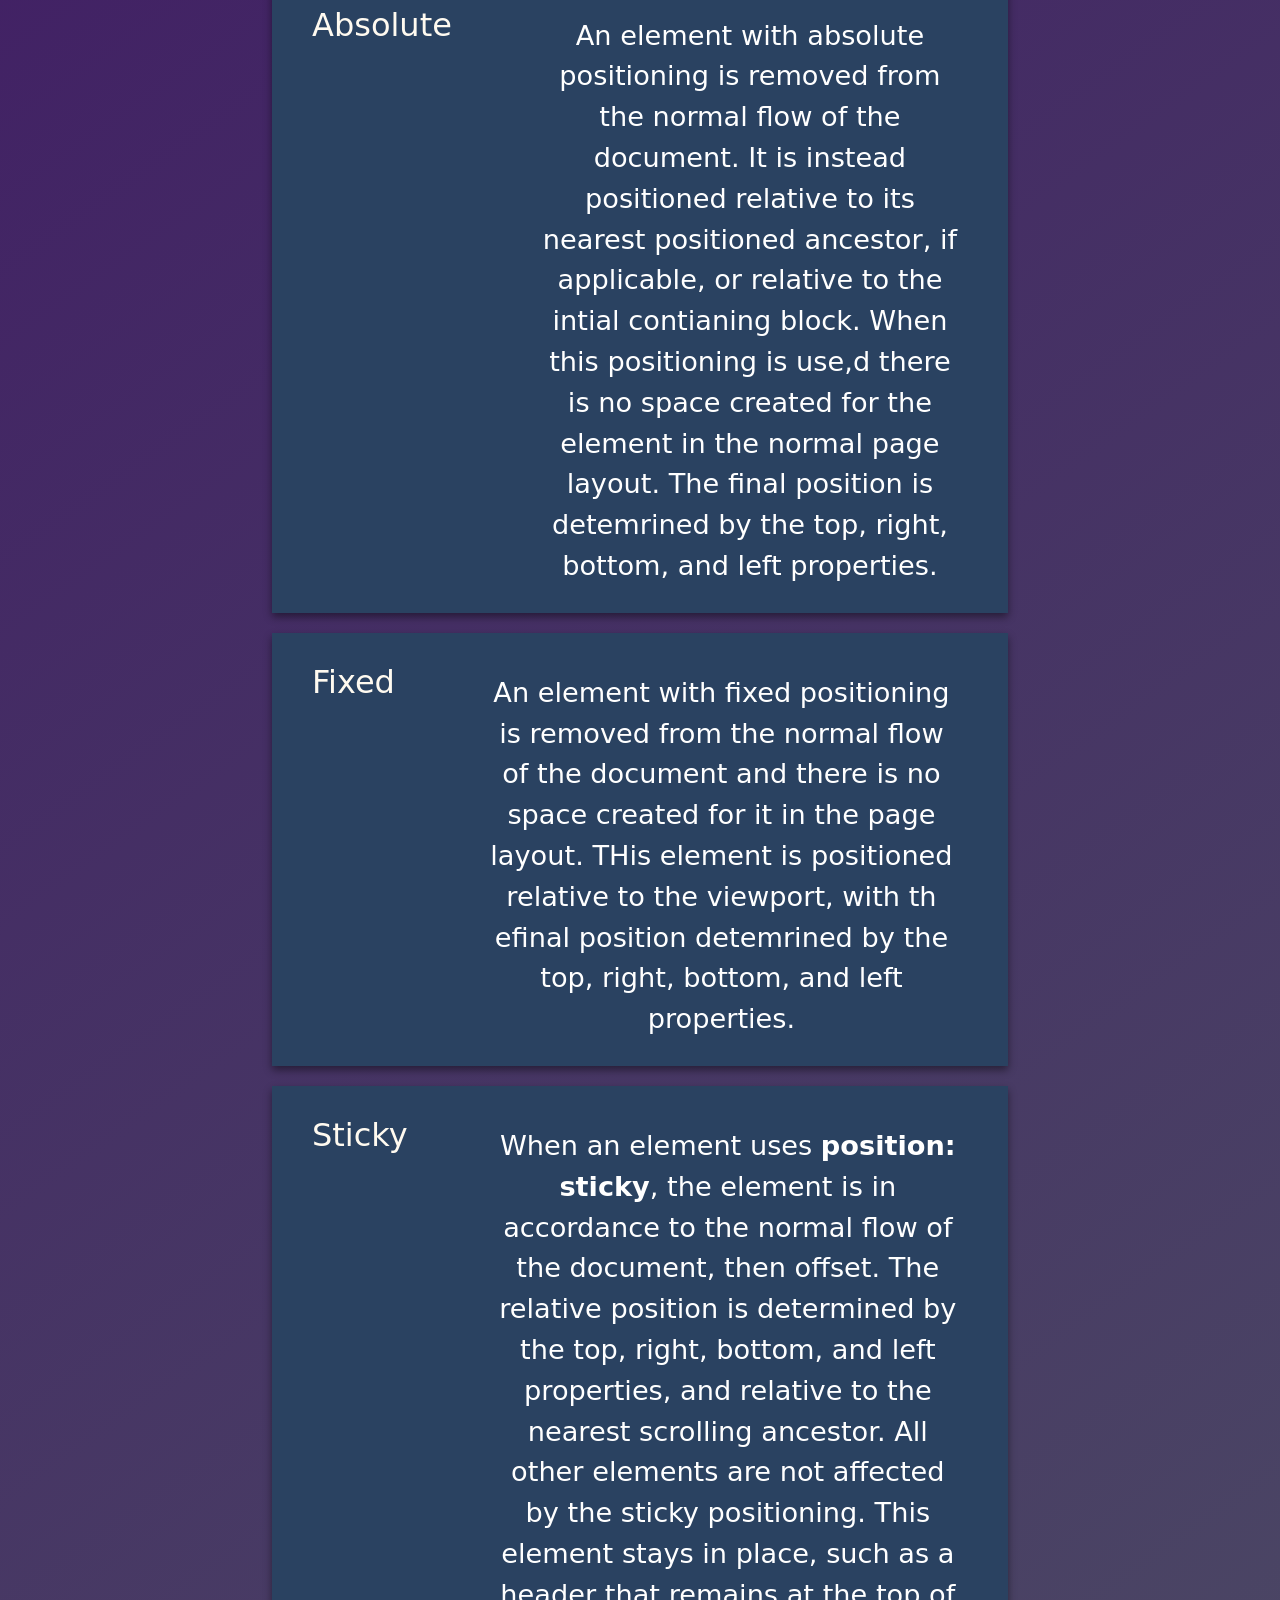
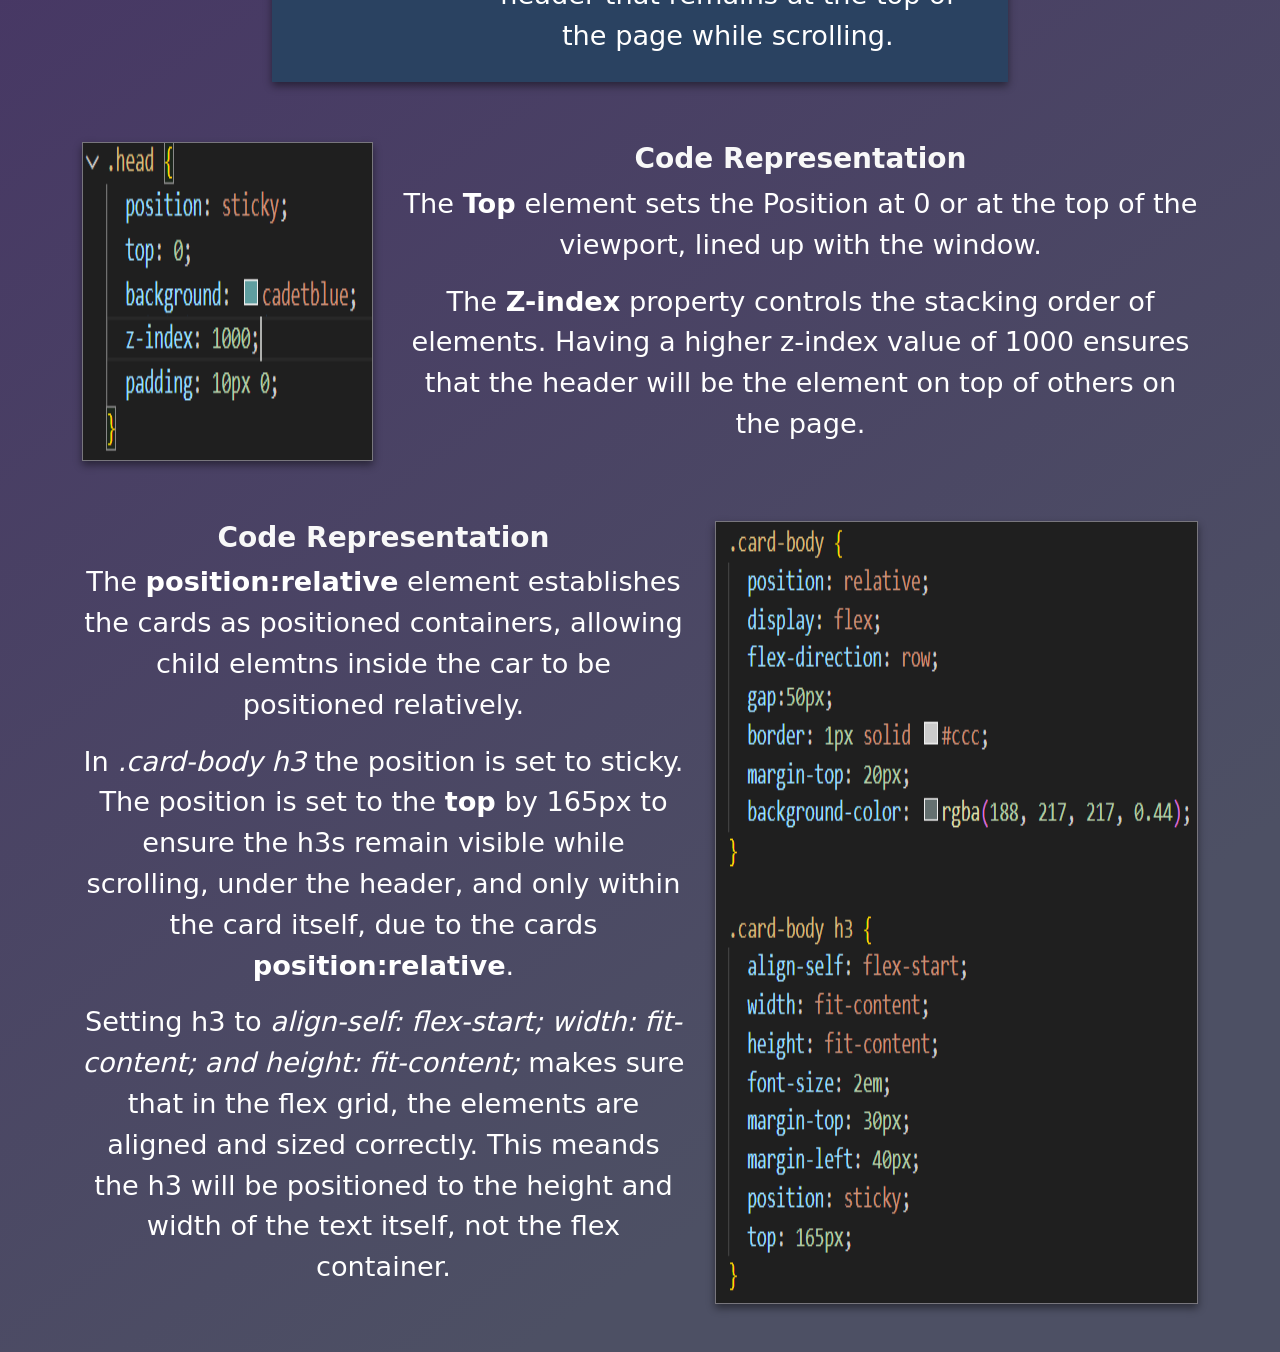
==== commit 4a53517b: "Design Updates" ====
--- a/css-showcase/index.html
+++ b/css-showcase/index.html
@@ -22,7 +22,7 @@
       <div class="title">
         <h1>Position: Sticky</h1>
         <br>
-        <p><i>This header is an example of position: sticky</i></p>
+        <p style="color:black"><i>This header is an example of position: sticky</i></p>
       </div>
     </section>
 
@@ -36,7 +36,7 @@
 
         <div class="col-md-8 offset-2 justify-content-center text-center"  style="margin-top:30px;">
           
-          <h2>A demonstration of CSS position: sticky, and overview of other positioning properties.</h2>
+          <h2 style="color:rgb(248, 248, 248); font-weight: 700;">A demonstration of CSS position: sticky, and overview of other positioning properties.</h2>
           <p>By: Nicolas Rodriguez</p>
         </div>
       </div>
@@ -50,7 +50,7 @@
         <div class="row">
 
           <div>
-        <h2>General Overview</h2>
+        <h2 style="color:rgb(248, 248, 248); font-weight: 700;">General Overview</h2>
         <p>The position property in CSS controls how an element is positioned within the page. With physical properties like top, right, bottom, and left, you can control where an element, or header, is positioned on a page. Positioning is comprosed of 5 values: static, relative, absolute, fixed, and sticky. </p>
         </div>
       </div>
@@ -110,7 +110,7 @@
           <div class="col-sm-12 col-xl-12 d-flex" style="margin-right: 15px;">
       <img src="img/head-position.png" alt="Example of Sticky Positioning CSS Code">
       <div class="flex-column" style="margin-left: 30px;">
-      <h3>Code Representation</h3>
+      <h3 style="color:rgb(248, 248, 248); font-weight: 700;">Code Representation</h3>
       <p>The <strong>Top</strong> element sets the Position at 0 or at the top of the viewport, lined up with the window.</p>
       <p>The <strong>Z-index</strong> property controls the stacking order of elements. Having a higher z-index value of 1000 ensures that the header will be the element on top of others on the page.</p>
       </div>
@@ -127,7 +127,7 @@
         <img src="img/h3-card-position.png" alt="Example of Sticky Positioning CSS Code" >
 
         <div class="flex-column" style="margin-right: 30px;">
-          <h3>Code Representation</h3>
+          <h3 style="color:rgb(248, 248, 248); font-weight: 700;">Code Representation</h3>
           <p>The <strong>position:relative</strong> element establishes the cards as positioned containers, allowing child elemtns inside the car to be positioned relatively.</p>
           <p>In <i>.card-body h3</i> the position is set to sticky. The position is set to the <strong>top</strong> by 165px to ensure the h3s remain visible while scrolling, under the header, and only within the card itself, due to the cards <strong>position:relative</strong>.</p>
           <p>Setting h3 to <i>align-self: flex-start; width: fit-content; and height: fit-content;</i> makes sure that in the flex grid, the elements are aligned and sized correctly. This meands the h3 will be positioned to the height and width of the text itself, not the flex container.</p>
--- a/css-showcase/css/style.css
+++ b/css-showcase/css/style.css
@@ -87,11 +87,12 @@
 main {
   max-width: auto;
   padding: 0 10px;
-  background-color: rgba(241, 216, 254, 0.44);
+  background: linear-gradient(145deg, rgb(61, 14, 101) 0%, rgb(77, 80, 100) 90%);
 }
 
  p, h1, h2, h3, h4, h5, h6 {
   text-align: center;
+  color:#fff;
 }
 
 p {
@@ -103,9 +104,10 @@
   display: flex;
   flex-direction: row;
   gap:50px;
-  border: 1px solid #ccc;
+  
   margin-top: 20px;
-  background-color: rgba(188, 217, 217, 0.44);
+  background-color: rgb(42, 66, 97);
+  box-shadow:  0 4px 8px rgba(0, 0, 0, 0.45);
 }
 
 .card-body h3 {
@@ -117,6 +119,7 @@
   margin-left: 40px;
   position: sticky;
   top: 165px;  
+  color:floralwhite
 }
 
 
@@ -132,9 +135,14 @@
 .head {
   position: sticky;
   top: 0;
-  background: cadetblue;
+  background: linear-gradient(100deg, rgba(186, 112, 251, 1) 0%, rgba(145, 170, 260, 1) 50%, rgba(159, 168, 248, 1) 100%);
   z-index: 1000;
   padding: 10px 0;
+}
+
+img {
+  border: 1px solid #78767d;
+  box-shadow:  0 4px 8px rgba(0, 0, 0, 0.45);
 }
 
 
